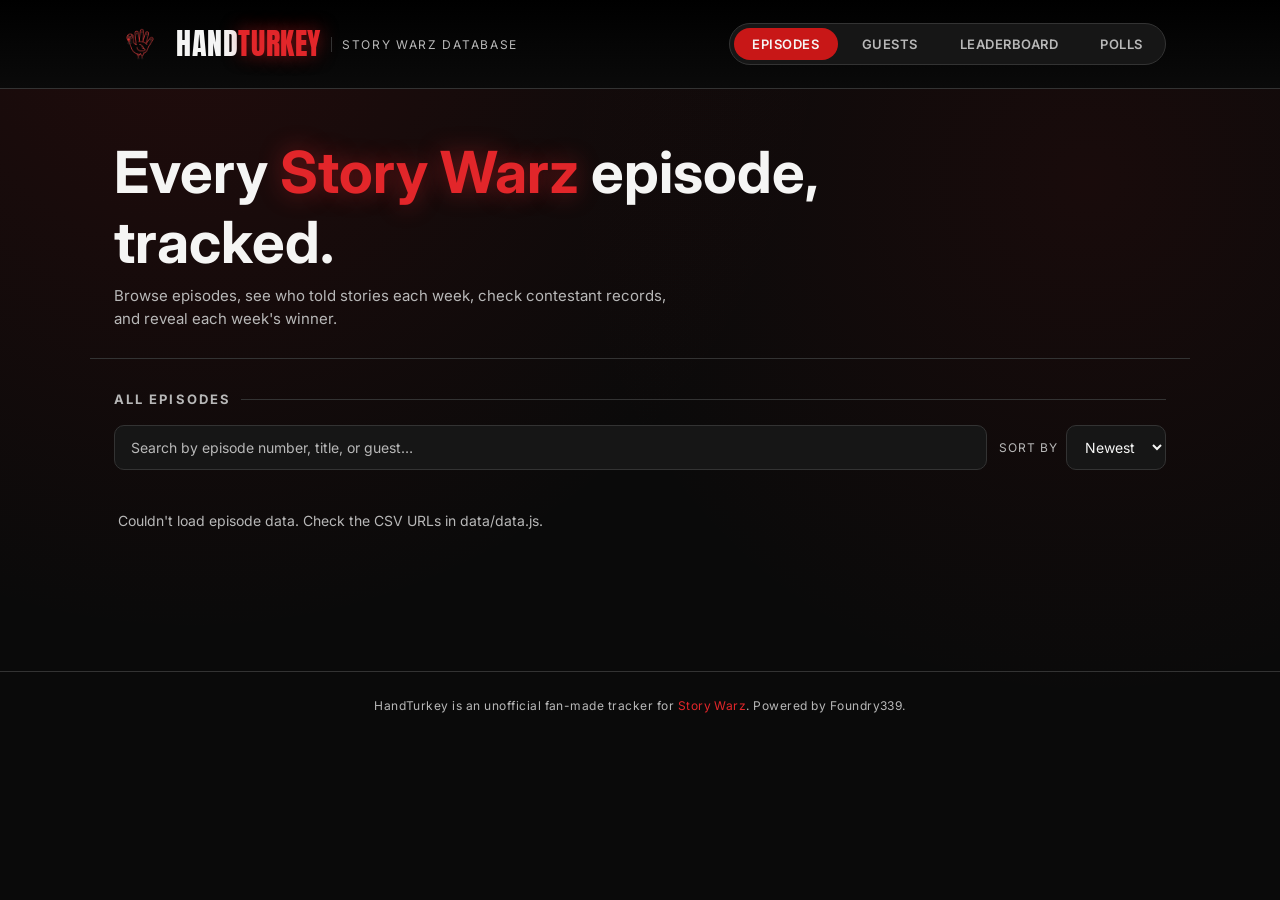
==== index.html @ 7774a7c1 "search by guest added" ====
<!doctype html>
<html lang="en">
<head>
  <meta charset="UTF-8" />
  <meta name="viewport" content="width=device-width, initial-scale=1.0" />
  <title>HandTurkey — Story Warz Episode Tracker</title>
  <link rel="stylesheet" href="css/style.css" />
  <link rel="icon" href="assets/favicon.ico" sizes="any" />
  <link rel="icon" href="assets/favicon-32.png" type="image/png" />
  <link rel="apple-touch-icon" href="assets/apple-touch-icon.png" />
  <!-- Cloudflare Web Analytics -->
  <script type='module' src='https://static.cloudflareinsights.com/beacon.min.js' data-cf-beacon='{"token": "befd626eca344a4aaa334a2214b16ce1"}'></script>
  <!-- End Cloudflare Web Analytics -->
</head>
<body>
  <header class="site-header">
    <div class="site-header-inner">
      <div class="brand">
        <img src="assets/confused-turkey-logo-transparent.png" alt="HandTurkey logo" class="brand-logo" />
        <span class="brand-mark">Hand<span>Turkey</span></span>
        <span class="brand-tag">Story Warz Database</span>
      </div>
      <nav class="main-nav">
        <a href="index.html" class="active">Episodes</a>
        <a href="comedians.html">Guests</a>
        <a href="stats.html">Leaderboard</a>
        <a href="polls.html">Polls</a>
      </nav>
    </div>
  </header>

  <section class="hero">
    <h1>Every <span class="accent">Story Warz</span> episode,<br />tracked.</h1>
    <p>Browse episodes, see who told stories each week, check contestant records, and reveal each week's winner.</p>
  </section>

  <main class="page">
    <h2 class="section-title">All Episodes</h2>
    <div class="controls-row">
      <div class="search-wrap">
        <input type="text" id="episode-search" class="search-input" placeholder="Search by episode number, title, or guest…" />
      </div>
      <div class="sort-wrap">
        <label for="episode-sort" class="sort-label">Sort by</label>
        <select id="episode-sort" class="sort-select">
          <option value="newest">Newest</option>
          <option value="oldest">Oldest</option>
        </select>
      </div>
    </div>
    <div class="episode-list" id="episode-list"></div>
    <div class="pagination" id="episode-pagination"></div>
  </main>

  <footer class="site-footer">
    HandTurkey is an unofficial fan-made tracker for <span>Story Warz</span>. Powered by Foundry339.
  </footer>

  <script src="data/data.js"></script>
  <script src="js/common.js"></script>
  <script src="js/episodes.js"></script>
</body>
</html>
---- css/style.css ----
@import url('https://fonts.googleapis.com/css2?family=Anton&family=Bebas+Neue&family=Inter:wght@400;500;600;700&display=swap');

:root {
  --black: #0a0a0a;
  --charcoal: #161616;
  --grey: #262626;
  --grey-light: #3a3a3a;
  --grey-border: #333333;
  --text-light: #b8b8b8;
  --white: #f5f5f4;
  --red: #c81717;
  --red-bright: #e2262a;
  --red-glow: #ff3b3b;
}

* { box-sizing: border-box; }

html, body {
  margin: 0;
  padding: 0;
  background: var(--black);
  color: var(--white);
  font-family: 'Inter', -apple-system, BlinkMacSystemFont, 'Segoe UI', sans-serif;
  min-height: 100%;
}

body {
  background-image:
    radial-gradient(circle at 15% 0%, rgba(200, 23, 23, 0.12), transparent 45%),
    radial-gradient(circle at 85% 20%, rgba(200, 23, 23, 0.08), transparent 40%);
  background-attachment: fixed;
}

a { color: inherit; text-decoration: none; }

.headline {
  font-family: 'Anton', 'Bebas Neue', sans-serif;
  letter-spacing: 0.03em;
  text-transform: uppercase;
}

/* ---------- Header ---------- */

.site-header {
  border-bottom: 1px solid var(--grey-border);
  background: linear-gradient(180deg, #000000 0%, #0a0a0a 100%);
  position: sticky;
  top: 0;
  z-index: 20;
}

.site-header-inner {
  max-width: 1100px;
  margin: 0 auto;
  padding: 18px 24px;
  display: flex;
  align-items: center;
  justify-content: space-between;
  gap: 16px;
  flex-wrap: wrap;
}

.brand {
  display: flex;
  align-items: center;
  gap: 10px;
}

.brand-logo {
  height: 52px;
  width: 52px;
  object-fit: contain;
}

.brand-mark {
  font-family: 'Anton', 'Bebas Neue', sans-serif;
  font-size: 30px;
  line-height: 1;
  color: var(--white);
  text-transform: uppercase;
  letter-spacing: 0.02em;
}

.brand-mark span {
  color: var(--red-bright);
  text-shadow: 0 0 18px rgba(226, 38, 42, 0.55);
}

.brand-tag {
  font-size: 12px;
  color: var(--text-light);
  text-transform: uppercase;
  letter-spacing: 0.14em;
  border-left: 1px solid var(--grey-border);
  padding-left: 10px;
  display: none;
}

@media (min-width: 560px) {
  .brand-tag { display: inline; }
}

@media (max-width: 480px) {
  .site-header-inner {
    padding: 14px 16px;
    gap: 10px;
  }

  .brand-logo {
    height: 36px;
    width: 36px;
  }

  .brand-mark {
    font-size: 22px;
  }

  .main-nav {
    gap: 2px;
  }

  .main-nav a {
    padding: 7px 12px;
    font-size: 11px;
  }

  .main-nav::after {
    content: "";
    position: absolute;
    top: 0;
    right: 0;
    bottom: 0;
    width: 22px;
    background: linear-gradient(to right, transparent, var(--charcoal) 80%);
    border-radius: 0 999px 999px 0;
    pointer-events: none;
  }
}

.main-nav {
  position: relative;
  display: flex;
  gap: 6px;
  background: var(--charcoal);
  border: 1px solid var(--grey-border);
  border-radius: 999px;
  padding: 4px;
  max-width: 100%;
  overflow-x: auto;
  scrollbar-width: none;
}

.main-nav::-webkit-scrollbar {
  display: none;
}

.main-nav a {
  padding: 8px 18px;
  border-radius: 999px;
  font-size: 13px;
  font-weight: 600;
  letter-spacing: 0.04em;
  text-transform: uppercase;
  color: var(--text-light);
  white-space: nowrap;
  transition: background 0.15s ease, color 0.15s ease;
}

.main-nav a:hover {
  color: var(--white);
}

.main-nav a.active {
  background: var(--red);
  color: var(--white);
}

/* ---------- Hero ---------- */

.hero {
  max-width: 1100px;
  margin: 0 auto;
  padding: 48px 24px 28px;
  border-bottom: 1px solid var(--grey-border);
}

.hero h1 {
  font-size: clamp(36px, 6vw, 58px);
  margin: 0 0 8px;
  color: var(--white);
}

.hero h1 .accent {
  color: var(--red-bright);
  text-shadow: 0 0 24px rgba(226, 38, 42, 0.45);
}

.hero p {
  color: var(--text-light);
  max-width: 560px;
  margin: 0;
  font-size: 15px;
  line-height: 1.5;
}

/* ---------- Page shell ---------- */

.page {
  max-width: 1100px;
  margin: 0 auto;
  padding: 32px 24px 80px;
}

.section-title {
  font-size: 13px;
  text-transform: uppercase;
  letter-spacing: 0.16em;
  color: var(--text-light);
  margin: 0 0 18px;
  display: flex;
  align-items: center;
  gap: 10px;
}

.section-title::after {
  content: "";
  flex: 1;
  height: 1px;
  background: var(--grey-border);
}

/* ---------- Search & sort ---------- */

.controls-row {
  display: flex;
  align-items: stretch;
  gap: 12px;
  margin-bottom: 20px;
  flex-wrap: wrap;
}

.search-wrap {
  flex: 1;
  min-width: 200px;
  margin-bottom: 20px;
}

.controls-row .search-wrap {
  margin-bottom: 0;
}

.search-input {
  width: 100%;
  height: 100%;
  padding: 12px 16px;
  border-radius: 10px;
  border: 1px solid var(--grey-border);
  background: var(--charcoal);
  color: var(--white);
  font-size: 14px;
  font-family: inherit;
}

.search-input::placeholder {
  color: var(--text-light);
}

.search-input:focus {
  outline: none;
  border-color: var(--red);
  box-shadow: 0 0 0 3px rgba(200, 23, 23, 0.15);
}

.sort-wrap {
  display: flex;
  align-items: center;
  gap: 8px;
}

.sort-label {
  font-size: 12px;
  color: var(--text-light);
  text-transform: uppercase;
  letter-spacing: 0.08em;
  white-space: nowrap;
}

.sort-select {
  padding: 12px 14px;
  border-radius: 10px;
  border: 1px solid var(--grey-border);
  background: var(--charcoal);
  color: var(--white);
  font-size: 14px;
  font-family: inherit;
  cursor: pointer;
}

.sort-select:focus {
  outline: none;
  border-color: var(--red);
  box-shadow: 0 0 0 3px rgba(200, 23, 23, 0.15);
}

.no-results {
  color: var(--text-light);
  font-size: 14px;
  padding: 8px 4px 20px;
}

.pagination {
  display: flex;
  align-items: center;
  justify-content: center;
  gap: 16px;
  margin-top: 28px;
}

.pagination-btn {
  padding: 9px 16px;
  border-radius: 8px;
  border: 1px solid var(--grey-border);
  background: var(--charcoal);
  color: var(--white);
  font-size: 13px;
  font-weight: 600;
  cursor: pointer;
  font-family: inherit;
  transition: border-color 0.15s ease, background 0.15s ease;
}

.pagination-btn:hover:not(:disabled) {
  border-color: var(--red);
}

.pagination-btn:disabled {
  opacity: 0.4;
  cursor: default;
}

.pagination-status {
  font-size: 13px;
  color: var(--text-light);
  text-transform: uppercase;
  letter-spacing: 0.06em;
}

/* ---------- Episode tiles ---------- */

.episode-list {
  display: flex;
  flex-direction: column;
  gap: 14px;
}

.episode-tile {
  background: var(--charcoal);
  border: 1px solid var(--grey-border);
  border-radius: 14px;
  overflow: hidden;
  transition: border-color 0.15s ease;
}

.episode-tile.open {
  border-color: var(--red);
}

.episode-toggle {
  width: 100%;
  display: flex;
  align-items: center;
  justify-content: space-between;
  gap: 16px;
  padding: 18px 22px;
  background: none;
  border: none;
  cursor: pointer;
  color: var(--white);
  text-align: left;
  font-family: inherit;
}

.episode-toggle-left {
  display: flex;
  align-items: baseline;
  flex-wrap: wrap;
  gap: 16px;
}

.episode-number {
  font-family: 'Anton', 'Bebas Neue', sans-serif;
  font-size: 26px;
  color: var(--red-bright);
  letter-spacing: 0.02em;
  white-space: nowrap;
}

.episode-title {
  font-size: 15px;
  font-weight: 600;
  color: var(--white);
}

.episode-date {
  font-size: 13px;
  color: var(--text-light);
  text-transform: uppercase;
  letter-spacing: 0.06em;
}

.episode-chevron {
  width: 30px;
  height: 30px;
  border-radius: 50%;
  border: 1px solid var(--grey-border);
  display: flex;
  align-items: center;
  justify-content: center;
  flex-shrink: 0;
  transition: transform 0.2s ease, background 0.15s ease, border-color 0.15s ease;
  color: var(--text-light);
}

.episode-tile.open .episode-chevron {
  transform: rotate(180deg);
  background: var(--red);
  border-color: var(--red);
  color: var(--white);
}

.episode-body {
  display: grid;
  grid-template-rows: 0fr;
  transition: grid-template-rows 0.25s ease;
}

.episode-tile.open .episode-body {
  grid-template-rows: 1fr;
}

.episode-body-inner {
  overflow: hidden;
}

.episode-body-content {
  padding: 4px 22px 24px;
  border-top: 1px solid var(--grey-border);
}

.gas-badge {
  display: inline-flex;
  align-items: center;
  gap: 6px;
  margin-top: 16px;
  padding: 5px 12px;
  border-radius: 999px;
  background: rgba(230, 178, 46, 0.12);
  border: 1px solid rgba(230, 178, 46, 0.5);
  color: #e6b22e;
  font-size: 11px;
  font-weight: 700;
  text-transform: uppercase;
  letter-spacing: 0.06em;
  text-decoration: none;
}

a.gas-badge:hover {
  border-color: #e6b22e;
  background: rgba(230, 178, 46, 0.2);
}

.contestant-grid {
  display: grid;
  grid-template-columns: repeat(auto-fill, minmax(140px, 1fr));
  gap: 14px;
  margin: 20px 0;
}

.contestant-card {
  background: var(--grey);
  border: 1px solid var(--grey-border);
  border-radius: 12px;
  padding: 14px 12px;
  text-align: center;
  transition: border-color 0.2s ease, box-shadow 0.2s ease;
}

.contestant-card.is-winner {
  border-color: var(--red-bright);
  box-shadow: 0 0 0 1px var(--red-bright), 0 0 20px rgba(226, 38, 42, 0.35);
}

.avatar {
  width: 56px;
  height: 56px;
  border-radius: 50%;
  margin: 0 auto 10px;
  display: flex;
  align-items: center;
  justify-content: center;
  font-family: 'Anton', 'Bebas Neue', sans-serif;
  font-size: 18px;
  color: var(--white);
  background: linear-gradient(145deg, var(--grey-light), #1c1c1c);
  border: 1px solid var(--grey-border);
  position: relative;
}

.contestant-card.is-winner .avatar:not(.avatar-photo) {
  background: linear-gradient(145deg, var(--red), #3d0808);
  border-color: var(--red-bright);
}

.contestant-card.is-winner .avatar.avatar-photo {
  border-color: var(--red-bright);
  box-shadow: 0 0 0 2px var(--red-bright), 0 0 16px rgba(226, 38, 42, 0.5);
}

.avatar-photo {
  background-size: cover;
  background-position: center;
  font-size: 0;
}

.winner-badge {
  position: absolute;
  top: -6px;
  right: -6px;
  background: var(--red-bright);
  color: var(--white);
  font-size: 12px;
  width: 22px;
  height: 22px;
  border-radius: 50%;
  display: flex;
  align-items: center;
  justify-content: center;
  border: 2px solid var(--charcoal);
}

.contestant-name {
  font-size: 13.5px;
  font-weight: 600;
  color: var(--white);
  margin: 0 0 6px;
  line-height: 1.25;
}

.contestant-record {
  font-size: 11px;
  color: var(--text-light);
  text-transform: uppercase;
  letter-spacing: 0.06em;
  margin-bottom: 8px;
}

.contestant-record strong {
  color: var(--white);
}

.ig-link {
  display: inline-flex;
  align-items: center;
  justify-content: center;
  width: 26px;
  height: 26px;
  border-radius: 50%;
  border: 1px solid var(--grey-border);
  color: var(--text-light);
  transition: color 0.15s ease, border-color 0.15s ease;
}

.ig-link:hover {
  color: var(--red-bright);
  border-color: var(--red-bright);
}

.ig-link svg { width: 14px; height: 14px; }

.episode-actions {
  display: flex;
  flex-wrap: wrap;
  gap: 12px;
  align-items: center;
}

.btn {
  display: inline-flex;
  align-items: center;
  gap: 8px;
  padding: 11px 20px;
  border-radius: 8px;
  font-size: 13px;
  font-weight: 700;
  letter-spacing: 0.04em;
  text-transform: uppercase;
  cursor: pointer;
  border: 1px solid transparent;
  transition: transform 0.1s ease, background 0.15s ease, border-color 0.15s ease;
  font-family: inherit;
}

.btn:active { transform: scale(0.97); }

.btn-outline {
  background: transparent;
  border-color: var(--grey-border);
  color: var(--white);
}

.btn-outline:hover { border-color: var(--white); }

.btn-reveal {
  background: var(--red);
  color: var(--white);
  box-shadow: 0 0 18px rgba(200, 23, 23, 0.35);
}

.btn-reveal:hover { background: var(--red-bright); }

.btn-reveal[disabled] {
  background: var(--grey-light);
  color: var(--text-light);
  box-shadow: none;
  cursor: default;
}

.btn-reveal.is-revealed {
  background: var(--grey-light);
  color: var(--white);
  box-shadow: none;
}

.btn-reveal.is-revealed:hover {
  background: var(--grey-border);
}

/* ---------- Comedians directory ---------- */

.comedian-grid {
  display: grid;
  grid-template-columns: repeat(auto-fill, minmax(170px, 1fr));
  gap: 16px;
}

.comedian-card {
  background: var(--charcoal);
  border: 1px solid var(--grey-border);
  border-radius: 14px;
  padding: 22px 16px;
  text-align: center;
  transition: border-color 0.15s ease, transform 0.15s ease;
}

.comedian-card:hover {
  border-color: var(--red);
  transform: translateY(-2px);
}

.comedian-card .avatar {
  width: 68px;
  height: 68px;
  font-size: 22px;
  margin-bottom: 14px;
}

.comedian-card .contestant-name {
  font-size: 15px;
  margin-bottom: 8px;
}

.comedian-card .contestant-record {
  font-size: 12px;
  margin-bottom: 12px;
}

/* ---------- Stats ---------- */

.stats-grid {
  display: grid;
  grid-template-columns: repeat(auto-fit, minmax(280px, 1fr));
  gap: 20px;
  margin-bottom: 40px;
}

.stat-card {
  background: var(--charcoal);
  border: 1px solid var(--grey-border);
  border-radius: 14px;
  padding: 22px;
}

.stat-card-title {
  font-family: 'Anton', 'Bebas Neue', sans-serif;
  font-size: 18px;
  letter-spacing: 0.03em;
  text-transform: uppercase;
  color: var(--red-bright);
  margin: 0 0 18px;
}

.stat-card-caption {
  margin: -12px 0 16px;
  font-size: 11px;
  color: var(--text-light);
  text-transform: uppercase;
  letter-spacing: 0.06em;
}

.stats-summary {
  display: grid;
  grid-template-columns: repeat(auto-fit, minmax(200px, 1fr));
  gap: 16px;
  margin-bottom: 28px;
}

.summary-tile {
  background: var(--charcoal);
  border: 1px solid var(--grey-border);
  border-radius: 14px;
  padding: 20px;
  text-align: center;
}

.summary-value {
  display: block;
  font-family: 'Anton', 'Bebas Neue', sans-serif;
  font-size: 40px;
  color: var(--red-bright);
  text-shadow: 0 0 20px rgba(226, 38, 42, 0.35);
  line-height: 1.1;
}

.summary-label {
  display: block;
  margin-top: 6px;
  font-size: 12px;
  color: var(--text-light);
  text-transform: uppercase;
  letter-spacing: 0.08em;
}

.rivalry-display {
  display: flex;
  align-items: center;
  justify-content: center;
  gap: 18px;
}

.rivalry-guest {
  display: flex;
  flex-direction: column;
  align-items: center;
  gap: 8px;
  text-align: center;
}

.rivalry-guest .stat-name {
  white-space: normal;
}

.rivalry-vs {
  font-family: 'Anton', 'Bebas Neue', sans-serif;
  font-size: 14px;
  color: var(--text-light);
  flex-shrink: 0;
}

.rivalry-count {
  text-align: center;
  margin: 16px 0 0;
  font-size: 13px;
  color: var(--text-light);
}

.stat-list {
  list-style: none;
  margin: 0;
  padding: 0;
  display: flex;
  flex-direction: column;
  gap: 12px;
}

.stat-row {
  display: flex;
  align-items: center;
  gap: 12px;
}

.stat-rank {
  width: 20px;
  flex-shrink: 0;
  font-family: 'Anton', 'Bebas Neue', sans-serif;
  font-size: 16px;
  color: var(--text-light);
  text-align: center;
}

.stat-row:first-child .stat-rank {
  color: var(--red-bright);
}

.avatar-sm {
  width: 36px;
  height: 36px;
  font-size: 13px;
  margin: 0;
}

.stat-name {
  flex: 1;
  min-width: 0;
  font-size: 14px;
  font-weight: 600;
  color: var(--white);
  white-space: nowrap;
  overflow: hidden;
  text-overflow: ellipsis;
}

.stat-value {
  font-family: 'Anton', 'Bebas Neue', sans-serif;
  font-size: 18px;
  color: var(--white);
  flex-shrink: 0;
}

/* ---------- Polls ---------- */

.polls-list {
  display: flex;
  flex-direction: column;
  gap: 20px;
}

.poll-card {
  background: var(--charcoal);
  border: 1px solid var(--grey-border);
  border-radius: 14px;
  padding: 22px;
}

.poll-question {
  font-family: 'Anton', 'Bebas Neue', sans-serif;
  font-size: 20px;
  letter-spacing: 0.02em;
  color: var(--white);
  margin: 0 0 18px;
}

.poll-options {
  display: flex;
  flex-direction: column;
  gap: 10px;
}

.poll-option {
  text-align: left;
  padding: 13px 16px;
  border-radius: 10px;
  border: 1px solid var(--grey-border);
  background: var(--grey);
  color: var(--white);
  font-size: 14px;
  font-weight: 600;
  font-family: inherit;
  cursor: pointer;
  transition: border-color 0.15s ease, background 0.15s ease;
}

.poll-option:hover:not(:disabled) {
  border-color: var(--red);
  background: var(--grey-light);
}

.poll-option:disabled {
  cursor: default;
}

.poll-option.is-submitting {
  border-color: var(--red-bright);
  opacity: 0.7;
}

.poll-error {
  margin: 14px 0 0;
  font-size: 13px;
  color: var(--red-bright);
}

.poll-loading {
  color: var(--text-light);
  font-size: 14px;
  margin: 0;
}

.poll-results {
  display: flex;
  flex-direction: column;
  gap: 14px;
}

.poll-result-row.is-selected .poll-result-label {
  color: var(--white);
}

.poll-result-label {
  display: flex;
  justify-content: space-between;
  gap: 12px;
  font-size: 13px;
  color: var(--text-light);
  margin-bottom: 6px;
}

.poll-your-vote {
  color: var(--red-bright);
  text-transform: uppercase;
  font-size: 10px;
  letter-spacing: 0.06em;
  margin-left: 6px;
}

.poll-bar-track {
  height: 8px;
  border-radius: 999px;
  background: var(--grey);
  overflow: hidden;
}

.poll-bar-fill {
  height: 100%;
  background: linear-gradient(90deg, var(--red), var(--red-bright));
  border-radius: 999px;
  transition: width 0.4s ease;
}

.poll-total {
  margin: 18px 0 0;
  font-size: 12px;
  color: var(--text-light);
  text-transform: uppercase;
  letter-spacing: 0.06em;
}

/* ---------- Footer ---------- */

.site-footer {
  border-top: 1px solid var(--grey-border);
  padding: 26px 24px;
  text-align: center;
  color: var(--text-light);
  font-size: 12px;
  letter-spacing: 0.04em;
}

.site-footer span { color: var(--red-bright); }
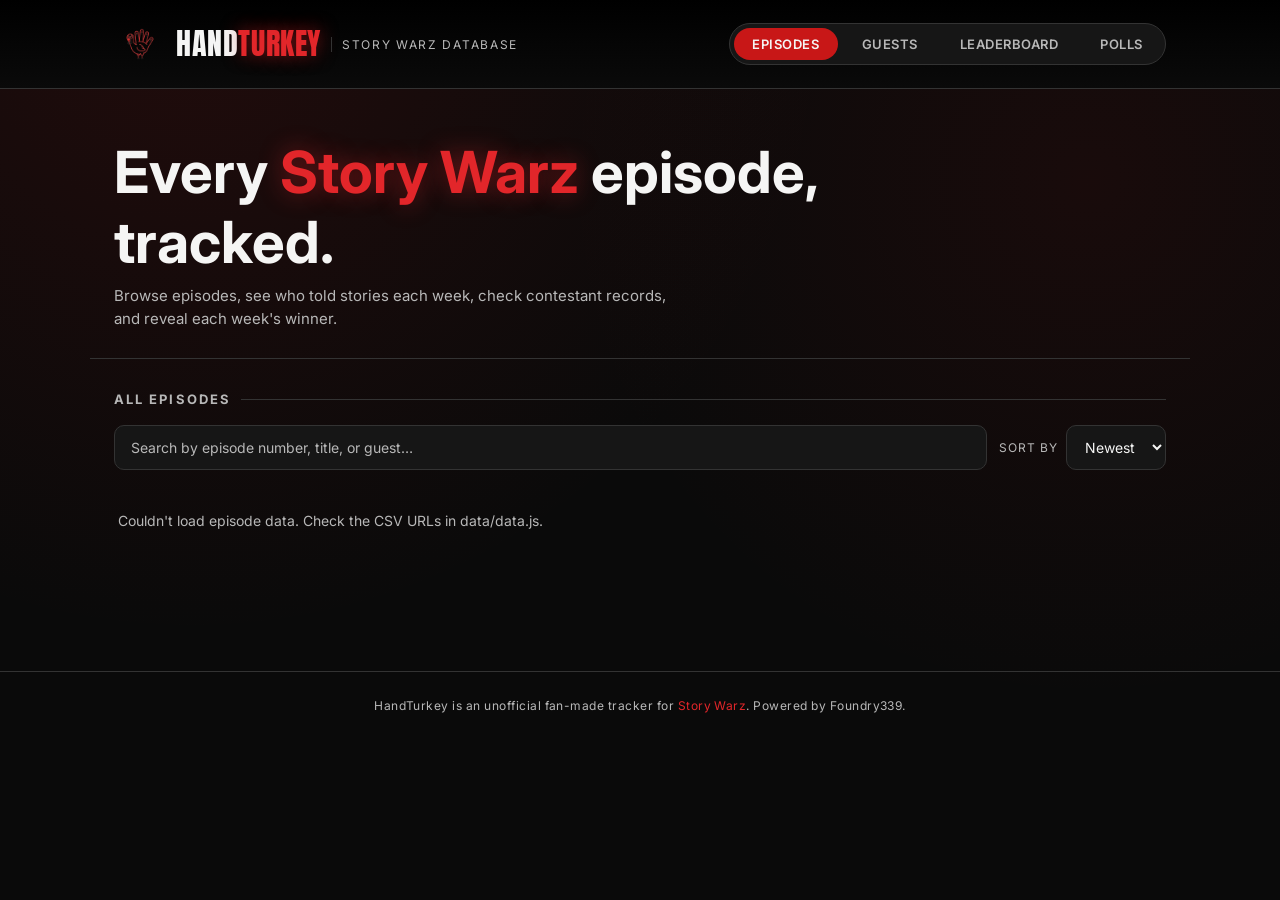
==== commit de906b05: "logo compression" ====
--- a/index.html
+++ b/index.html
@@ -4,6 +4,18 @@
   <meta charset="UTF-8" />
   <meta name="viewport" content="width=device-width, initial-scale=1.0" />
   <title>HandTurkey — Story Warz Episode Tracker</title>
+  <meta name="description" content="Every Story Warz episode tracked in one place — see who told stories each week, contestant win/loss records, and each week's revealed winner. The unofficial Story Warz episode database." />
+  <link rel="canonical" href="https://handturkey.org/" />
+  <meta property="og:type" content="website" />
+  <meta property="og:site_name" content="HandTurkey" />
+  <meta property="og:title" content="HandTurkey — Story Warz Episode Tracker" />
+  <meta property="og:description" content="Every Story Warz episode tracked in one place — see who told stories each week, contestant win/loss records, and each week's revealed winner." />
+  <meta property="og:url" content="https://handturkey.org/" />
+  <meta property="og:image" content="https://handturkey.org/assets/og-image.jpg" />
+  <meta name="twitter:card" content="summary_large_image" />
+  <meta name="twitter:title" content="HandTurkey — Story Warz Episode Tracker" />
+  <meta name="twitter:description" content="Every Story Warz episode tracked in one place — see who told stories each week, contestant win/loss records, and each week's revealed winner." />
+  <meta name="twitter:image" content="https://handturkey.org/assets/og-image.jpg" />
   <link rel="stylesheet" href="css/style.css" />
   <link rel="icon" href="assets/favicon.ico" sizes="any" />
   <link rel="icon" href="assets/favicon-32.png" type="image/png" />
@@ -26,7 +38,18 @@
         <a href="stats.html">Leaderboard</a>
         <a href="polls.html">Polls</a>
       </nav>
+      <button class="nav-toggle" id="nav-toggle" aria-label="Open menu" aria-expanded="false">
+        <span class="nav-toggle-bar"></span>
+        <span class="nav-toggle-bar"></span>
+        <span class="nav-toggle-bar"></span>
+      </button>
     </div>
+    <nav class="mobile-nav" id="mobile-nav">
+      <a href="index.html" class="active">Episodes</a>
+      <a href="comedians.html">Guests</a>
+      <a href="stats.html">Leaderboard</a>
+      <a href="polls.html">Polls</a>
+    </nav>
   </header>
 
   <section class="hero">
--- a/css/style.css
+++ b/css/style.css
@@ -114,27 +114,6 @@
   .brand-mark {
     font-size: 22px;
   }
-
-  .main-nav {
-    gap: 2px;
-  }
-
-  .main-nav a {
-    padding: 7px 12px;
-    font-size: 11px;
-  }
-
-  .main-nav::after {
-    content: "";
-    position: absolute;
-    top: 0;
-    right: 0;
-    bottom: 0;
-    width: 22px;
-    background: linear-gradient(to right, transparent, var(--charcoal) 80%);
-    border-radius: 0 999px 999px 0;
-    pointer-events: none;
-  }
 }
 
 .main-nav {
@@ -175,6 +154,81 @@
   color: var(--white);
 }
 
+.nav-toggle {
+  display: none;
+  flex-direction: column;
+  justify-content: center;
+  align-items: center;
+  gap: 4px;
+  width: 40px;
+  height: 40px;
+  background: var(--charcoal);
+  border: 1px solid var(--grey-border);
+  border-radius: 10px;
+  cursor: pointer;
+  flex-shrink: 0;
+}
+
+.nav-toggle-bar {
+  display: block;
+  width: 18px;
+  height: 2px;
+  background: var(--white);
+  transition: transform 0.2s ease, opacity 0.2s ease;
+}
+
+.nav-toggle.is-open .nav-toggle-bar:nth-child(1) {
+  transform: translateY(6px) rotate(45deg);
+}
+
+.nav-toggle.is-open .nav-toggle-bar:nth-child(2) {
+  opacity: 0;
+}
+
+.nav-toggle.is-open .nav-toggle-bar:nth-child(3) {
+  transform: translateY(-6px) rotate(-45deg);
+}
+
+.mobile-nav {
+  display: none;
+  flex-direction: column;
+  border-top: 1px solid var(--grey-border);
+  background: var(--charcoal);
+}
+
+.mobile-nav a {
+  padding: 14px 24px;
+  border-bottom: 1px solid var(--grey-border);
+  font-size: 14px;
+  font-weight: 600;
+  letter-spacing: 0.04em;
+  text-transform: uppercase;
+  color: var(--text-light);
+}
+
+.mobile-nav a:last-child {
+  border-bottom: none;
+}
+
+.mobile-nav a.active {
+  background: var(--red);
+  color: var(--white);
+}
+
+@media (max-width: 640px) {
+  .main-nav {
+    display: none;
+  }
+
+  .nav-toggle {
+    display: flex;
+  }
+
+  .mobile-nav.open {
+    display: flex;
+  }
+}
+
 /* ---------- Hero ---------- */
 
 .hero {
@@ -300,6 +354,38 @@
   outline: none;
   border-color: var(--red);
   box-shadow: 0 0 0 3px rgba(200, 23, 23, 0.15);
+}
+
+.filter-pills {
+  display: flex;
+  align-items: center;
+  flex-wrap: wrap;
+  gap: 8px;
+}
+
+.filter-pill {
+  padding: 10px 16px;
+  border-radius: 999px;
+  border: 1px solid var(--grey-border);
+  background: var(--charcoal);
+  color: var(--text-light);
+  font-size: 13px;
+  font-weight: 600;
+  font-family: inherit;
+  white-space: nowrap;
+  cursor: pointer;
+  transition: border-color 0.15s ease, background 0.15s ease, color 0.15s ease;
+}
+
+.filter-pill:hover {
+  border-color: var(--red);
+  color: var(--white);
+}
+
+.filter-pill.active {
+  background: var(--red);
+  border-color: var(--red);
+  color: var(--white);
 }
 
 .no-results {
@@ -469,6 +555,24 @@
   background: rgba(230, 178, 46, 0.2);
 }
 
+.book-badge {
+  display: inline-flex;
+  align-items: center;
+  gap: 6px;
+  margin-top: 16px;
+  padding: 6px 14px;
+  border-radius: 999px;
+  background: rgba(245, 245, 244, 0.06);
+  border: 1px solid var(--grey-border);
+  color: var(--text-light);
+  font-size: 12px;
+  font-weight: 600;
+}
+
+.gas-badge + .book-badge {
+  margin-left: 10px;
+}
+
 .contestant-grid {
   display: grid;
   grid-template-columns: repeat(auto-fill, minmax(140px, 1fr));
@@ -556,6 +660,12 @@
 
 .contestant-record strong {
   color: var(--white);
+}
+
+.contestant-card-link {
+  display: block;
+  color: inherit;
+  text-decoration: none;
 }
 
 .ig-link {
@@ -672,6 +782,12 @@
 .comedian-card .contestant-record {
   font-size: 12px;
   margin-bottom: 12px;
+}
+
+.comedian-card-link {
+  display: block;
+  color: inherit;
+  text-decoration: none;
 }
 
 /* ---------- Stats ---------- */
@@ -753,6 +869,8 @@
   align-items: center;
   gap: 8px;
   text-align: center;
+  color: inherit;
+  text-decoration: none;
 }
 
 .rivalry-guest .stat-name {
@@ -782,10 +900,12 @@
   gap: 12px;
 }
 
-.stat-row {
+.stat-row-link {
   display: flex;
   align-items: center;
   gap: 12px;
+  color: inherit;
+  text-decoration: none;
 }
 
 .stat-rank {
@@ -829,9 +949,16 @@
 /* ---------- Polls ---------- */
 
 .polls-list {
-  display: flex;
-  flex-direction: column;
+  display: grid;
+  grid-template-columns: repeat(2, 1fr);
   gap: 20px;
+  align-items: start;
+}
+
+@media (max-width: 640px) {
+  .polls-list {
+    grid-template-columns: 1fr;
+  }
 }
 
 .poll-card {
@@ -944,6 +1071,135 @@
   letter-spacing: 0.06em;
 }
 
+/* ---------- Guest detail page ---------- */
+
+.back-link {
+  display: inline-block;
+  margin-bottom: 24px;
+  color: var(--text-light);
+  font-size: 13px;
+  font-weight: 600;
+  text-transform: uppercase;
+  letter-spacing: 0.04em;
+}
+
+.back-link:hover {
+  color: var(--white);
+}
+
+.guest-header {
+  display: flex;
+  align-items: center;
+  gap: 20px;
+  margin-bottom: 28px;
+}
+
+.guest-avatar {
+  width: 84px;
+  height: 84px;
+  font-size: 26px;
+  margin: 0;
+  flex-shrink: 0;
+}
+
+.guest-name {
+  display: flex;
+  align-items: center;
+  gap: 12px;
+  font-family: 'Anton', 'Bebas Neue', sans-serif;
+  font-size: 32px;
+  letter-spacing: 0.02em;
+  text-transform: uppercase;
+  color: var(--white);
+  margin: 0 0 8px;
+}
+
+.host-badge {
+  font-family: 'Inter', sans-serif;
+  font-size: 11px;
+  font-weight: 700;
+  text-transform: uppercase;
+  letter-spacing: 0.06em;
+  color: var(--red-bright);
+  border: 1px solid var(--red-bright);
+  border-radius: 999px;
+  padding: 3px 10px;
+}
+
+.guest-stats {
+  margin-bottom: 8px;
+}
+
+.presence-timeline {
+  display: flex;
+  flex-wrap: wrap;
+  gap: 4px;
+  padding: 16px;
+  background: var(--charcoal);
+  border: 1px solid var(--grey-border);
+  border-radius: 14px;
+  margin-bottom: 32px;
+}
+
+.presence-dot {
+  width: 10px;
+  height: 10px;
+  border-radius: 3px;
+  background: var(--grey-border);
+  flex-shrink: 0;
+}
+
+.presence-dot.is-loss {
+  background: var(--red-bright);
+  box-shadow: 0 0 6px rgba(226, 38, 42, 0.6);
+}
+
+.presence-dot.is-win {
+  background: #2ecc71;
+  box-shadow: 0 0 6px rgba(46, 204, 113, 0.6);
+}
+
+.theme-tags {
+  display: flex;
+  flex-wrap: wrap;
+  gap: 10px;
+  margin-bottom: 32px;
+}
+
+.theme-tag {
+  padding: 7px 14px;
+  border-radius: 999px;
+  background: var(--charcoal);
+  border: 1px solid var(--grey-border);
+  color: var(--text-light);
+  font-size: 12px;
+  font-weight: 600;
+  text-transform: uppercase;
+  letter-spacing: 0.04em;
+}
+
+.history-result {
+  flex-shrink: 0;
+  font-size: 11px;
+  font-weight: 700;
+  text-transform: uppercase;
+  letter-spacing: 0.06em;
+  padding: 4px 10px;
+  border-radius: 999px;
+}
+
+.history-result.is-win {
+  background: rgba(46, 204, 113, 0.15);
+  color: #2ecc71;
+  border: 1px solid rgba(46, 204, 113, 0.4);
+}
+
+.history-result.is-loss {
+  background: rgba(226, 38, 42, 0.15);
+  color: var(--red-bright);
+  border: 1px solid rgba(226, 38, 42, 0.4);
+}
+
 /* ---------- Footer ---------- */
 
 .site-footer {
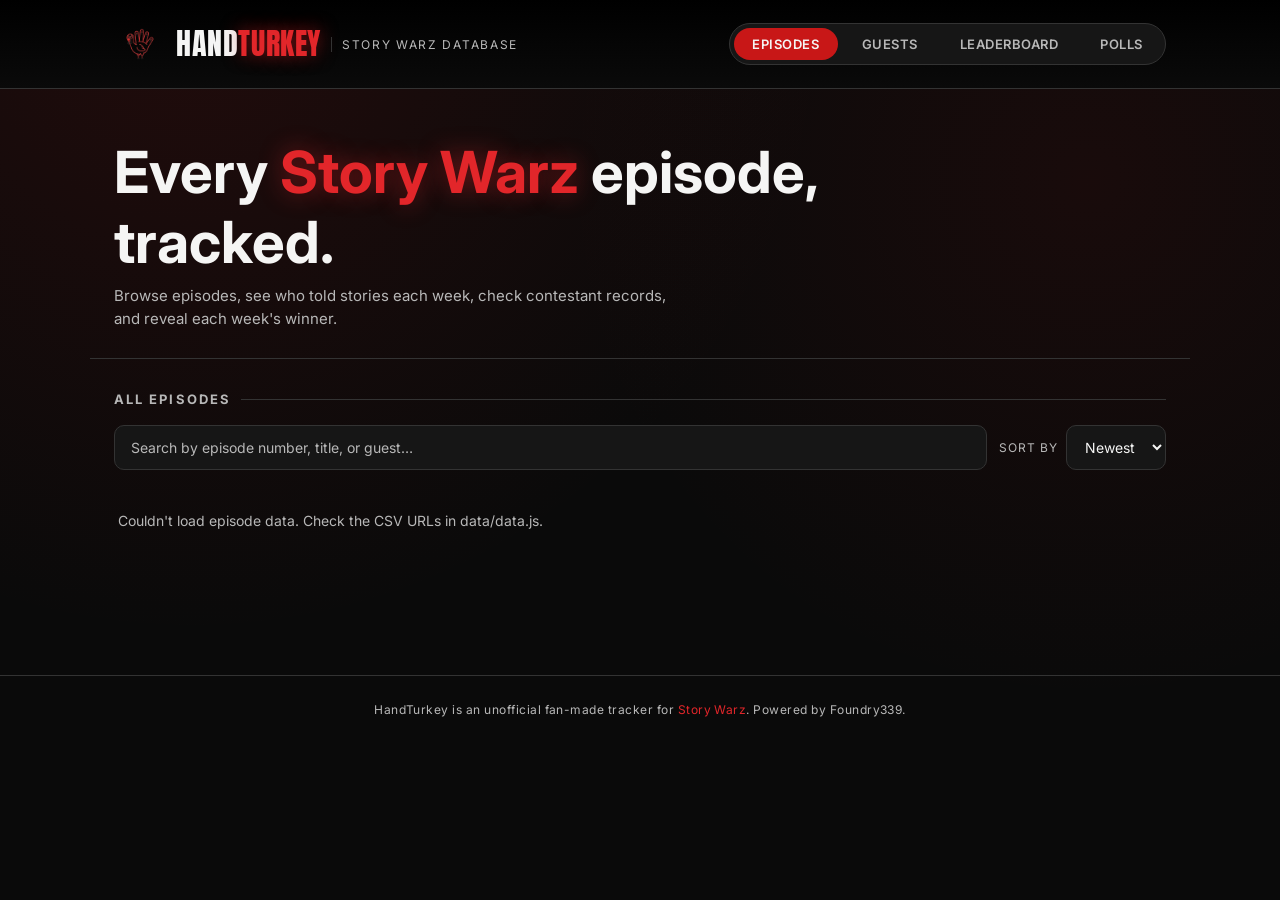
==== commit 902fd851: "removed em dashes" ====
--- a/index.html
+++ b/index.html
@@ -3,19 +3,32 @@
 <head>
   <meta charset="UTF-8" />
   <meta name="viewport" content="width=device-width, initial-scale=1.0" />
-  <title>HandTurkey — Story Warz Episode Tracker</title>
-  <meta name="description" content="Every Story Warz episode tracked in one place — see who told stories each week, contestant win/loss records, and each week's revealed winner. The unofficial Story Warz episode database." />
+  <title>HandTurkey - Story Warz Episode Tracker</title>
+  <meta name="description" content="Every Story Warz episode tracked in one place - see who told stories each week, contestant win/loss records, and each week's revealed winner. The unofficial Story Warz episode database." />
   <link rel="canonical" href="https://handturkey.org/" />
   <meta property="og:type" content="website" />
   <meta property="og:site_name" content="HandTurkey" />
-  <meta property="og:title" content="HandTurkey — Story Warz Episode Tracker" />
-  <meta property="og:description" content="Every Story Warz episode tracked in one place — see who told stories each week, contestant win/loss records, and each week's revealed winner." />
+  <meta property="og:title" content="HandTurkey - Story Warz Episode Tracker" />
+  <meta property="og:description" content="Every Story Warz episode tracked in one place - see who told stories each week, contestant win/loss records, and each week's revealed winner." />
   <meta property="og:url" content="https://handturkey.org/" />
   <meta property="og:image" content="https://handturkey.org/assets/og-image.jpg" />
   <meta name="twitter:card" content="summary_large_image" />
-  <meta name="twitter:title" content="HandTurkey — Story Warz Episode Tracker" />
-  <meta name="twitter:description" content="Every Story Warz episode tracked in one place — see who told stories each week, contestant win/loss records, and each week's revealed winner." />
+  <meta name="twitter:title" content="HandTurkey - Story Warz Episode Tracker" />
+  <meta name="twitter:description" content="Every Story Warz episode tracked in one place - see who told stories each week, contestant win/loss records, and each week's revealed winner." />
   <meta name="twitter:image" content="https://handturkey.org/assets/og-image.jpg" />
+  <script type="application/ld+json">
+  {
+    "@context": "https://schema.org",
+    "@type": "WebSite",
+    "name": "HandTurkey",
+    "url": "https://handturkey.org/",
+    "description": "Every Story Warz episode tracked in one place - see who told stories each week, contestant win/loss records, and each week's revealed winner.",
+    "publisher": {
+      "@type": "Organization",
+      "name": "HandTurkey"
+    }
+  }
+  </script>
   <link rel="stylesheet" href="css/style.css" />
   <link rel="icon" href="assets/favicon.ico" sizes="any" />
   <link rel="icon" href="assets/favicon-32.png" type="image/png" />
@@ -71,7 +84,62 @@
         </select>
       </div>
     </div>
-    <div class="episode-list" id="episode-list"></div>
+    <div class="episode-list" id="episode-list">
+      <div class="episode-tile">
+        <div class="skeleton-episode-toggle">
+          <div class="skeleton-episode-left">
+            <div class="skeleton skeleton-episode-number"></div>
+            <div class="skeleton skeleton-episode-title"></div>
+          </div>
+          <div class="skeleton skeleton-episode-chevron"></div>
+        </div>
+      </div>
+      <div class="episode-tile">
+        <div class="skeleton-episode-toggle">
+          <div class="skeleton-episode-left">
+            <div class="skeleton skeleton-episode-number"></div>
+            <div class="skeleton skeleton-episode-title"></div>
+          </div>
+          <div class="skeleton skeleton-episode-chevron"></div>
+        </div>
+      </div>
+      <div class="episode-tile">
+        <div class="skeleton-episode-toggle">
+          <div class="skeleton-episode-left">
+            <div class="skeleton skeleton-episode-number"></div>
+            <div class="skeleton skeleton-episode-title"></div>
+          </div>
+          <div class="skeleton skeleton-episode-chevron"></div>
+        </div>
+      </div>
+      <div class="episode-tile">
+        <div class="skeleton-episode-toggle">
+          <div class="skeleton-episode-left">
+            <div class="skeleton skeleton-episode-number"></div>
+            <div class="skeleton skeleton-episode-title"></div>
+          </div>
+          <div class="skeleton skeleton-episode-chevron"></div>
+        </div>
+      </div>
+      <div class="episode-tile">
+        <div class="skeleton-episode-toggle">
+          <div class="skeleton-episode-left">
+            <div class="skeleton skeleton-episode-number"></div>
+            <div class="skeleton skeleton-episode-title"></div>
+          </div>
+          <div class="skeleton skeleton-episode-chevron"></div>
+        </div>
+      </div>
+      <div class="episode-tile">
+        <div class="skeleton-episode-toggle">
+          <div class="skeleton-episode-left">
+            <div class="skeleton skeleton-episode-number"></div>
+            <div class="skeleton skeleton-episode-title"></div>
+          </div>
+          <div class="skeleton skeleton-episode-chevron"></div>
+        </div>
+      </div>
+    </div>
     <div class="pagination" id="episode-pagination"></div>
   </main>
 
--- a/css/style.css
+++ b/css/style.css
@@ -437,6 +437,7 @@
   display: flex;
   flex-direction: column;
   gap: 14px;
+  margin-bottom: 32px;
 }
 
 .episode-tile {
@@ -898,6 +899,23 @@
   display: flex;
   flex-direction: column;
   gap: 12px;
+  max-height: 468px;
+  overflow-y: auto;
+  scrollbar-width: thin;
+  scrollbar-color: var(--grey-border) transparent;
+}
+
+.stat-list::-webkit-scrollbar {
+  width: 6px;
+}
+
+.stat-list::-webkit-scrollbar-thumb {
+  background: var(--grey-border);
+  border-radius: 999px;
+}
+
+.stat-list::-webkit-scrollbar-thumb:hover {
+  background: var(--red);
 }
 
 .stat-row-link {
@@ -968,12 +986,67 @@
   padding: 22px;
 }
 
+.poll-card-header {
+  display: flex;
+  align-items: flex-start;
+  justify-content: space-between;
+  gap: 12px;
+  margin-bottom: 18px;
+}
+
 .poll-question {
   font-family: 'Anton', 'Bebas Neue', sans-serif;
   font-size: 20px;
   letter-spacing: 0.02em;
   color: var(--white);
-  margin: 0 0 18px;
+  margin: 0;
+}
+
+.poll-status-badge {
+  display: inline-flex;
+  align-items: center;
+  gap: 6px;
+  flex-shrink: 0;
+  font-size: 10px;
+  font-weight: 700;
+  text-transform: uppercase;
+  letter-spacing: 0.08em;
+  padding: 4px 10px;
+  border-radius: 999px;
+  border: 1px solid var(--grey-border);
+  color: var(--text-light);
+  white-space: nowrap;
+  margin-top: 3px;
+}
+
+.poll-status-dot {
+  width: 6px;
+  height: 6px;
+  border-radius: 50%;
+  background: var(--text-light);
+  flex-shrink: 0;
+}
+
+.poll-status-badge.poll-status-live {
+  color: var(--red-bright);
+  border-color: var(--red-bright);
+}
+
+.poll-status-live .poll-status-dot {
+  background: var(--red-bright);
+  box-shadow: 0 0 6px rgba(226, 38, 42, 0.7);
+  animation: poll-live-pulse 1.6s ease-in-out infinite;
+}
+
+@keyframes poll-live-pulse {
+  0%, 100% { opacity: 1; transform: scale(1); }
+  50% { opacity: 0.35; transform: scale(0.7); }
+}
+
+.poll-status-badge.poll-status-closed {
+  color: #1a1400;
+  background: #e8b923;
+  border-color: #e8b923;
 }
 
 .poll-options {
@@ -1032,6 +1105,10 @@
   color: var(--white);
 }
 
+.poll-result-row.is-leading .poll-bar-fill {
+  box-shadow: 0 0 10px rgba(226, 38, 42, 0.55);
+}
+
 .poll-result-label {
   display: flex;
   justify-content: space-between;
@@ -1047,6 +1124,19 @@
   font-size: 10px;
   letter-spacing: 0.06em;
   margin-left: 6px;
+}
+
+.poll-leading-tag {
+  color: var(--red-bright);
+  text-transform: uppercase;
+  font-size: 10px;
+  font-weight: 700;
+  letter-spacing: 0.06em;
+  margin-left: 6px;
+}
+
+.poll-stat {
+  font-variant-numeric: tabular-nums;
 }
 
 .poll-bar-track {
@@ -1058,9 +1148,10 @@
 
 .poll-bar-fill {
   height: 100%;
+  width: 0%;
   background: linear-gradient(90deg, var(--red), var(--red-bright));
   border-radius: 999px;
-  transition: width 0.4s ease;
+  transition: width 0.6s ease;
 }
 
 .poll-total {
@@ -1070,6 +1161,56 @@
   text-transform: uppercase;
   letter-spacing: 0.06em;
 }
+
+/* ---------- Loading skeletons ---------- */
+
+@keyframes skeleton-pulse {
+  0%, 100% { opacity: 0.5; }
+  50% { opacity: 1; }
+}
+
+.skeleton {
+  background: var(--grey-light);
+  border-radius: 6px;
+  animation: skeleton-pulse 1.4s ease-in-out infinite;
+}
+
+.skeleton-episode-toggle {
+  display: flex;
+  align-items: center;
+  justify-content: space-between;
+  gap: 16px;
+  padding: 18px 22px;
+}
+
+.skeleton-episode-left {
+  display: flex;
+  align-items: center;
+  gap: 16px;
+}
+
+.skeleton-episode-number { width: 40px; height: 24px; }
+.skeleton-episode-title { width: 180px; height: 16px; }
+.skeleton-episode-chevron { width: 30px; height: 30px; border-radius: 50%; flex-shrink: 0; }
+
+.skeleton-comedian-avatar { width: 68px; height: 68px; border-radius: 50%; margin: 0 auto 14px; }
+.skeleton-comedian-name { width: 70%; height: 14px; margin: 0 auto 8px; }
+.skeleton-comedian-record { width: 45%; height: 11px; margin: 0 auto; }
+
+.skeleton-stat-row { display: flex; align-items: center; gap: 12px; }
+.skeleton-stat-rank { width: 20px; height: 14px; flex-shrink: 0; }
+.skeleton-stat-avatar { width: 36px; height: 36px; border-radius: 50%; flex-shrink: 0; }
+.skeleton-stat-name { flex: 1; height: 14px; }
+.skeleton-stat-value { width: 24px; height: 16px; flex-shrink: 0; }
+
+.skeleton-poll-question { width: 75%; height: 20px; margin-bottom: 18px; }
+.skeleton-poll-option { height: 44px; border-radius: 10px; }
+
+.skeleton-guest-avatar { width: 84px; height: 84px; border-radius: 50%; flex-shrink: 0; }
+.skeleton-guest-name { width: 220px; height: 22px; }
+.skeleton-guest-tile { height: 78px; border-radius: 14px; }
+
+.skeleton-rivalry { height: 90px; border-radius: 14px; }
 
 /* ---------- Guest detail page ---------- */
 
